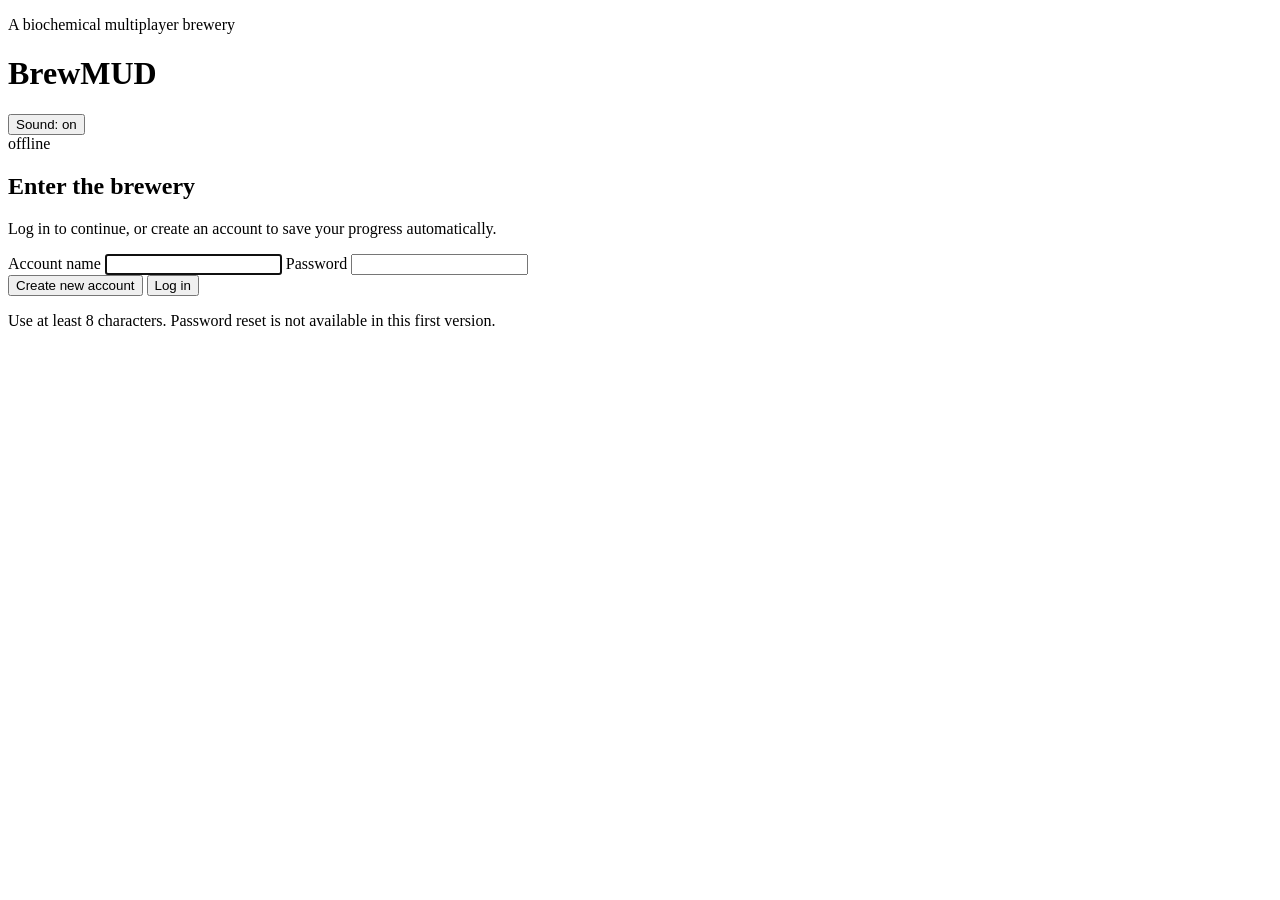
==== brewmud/static/index.html @ bc616069 "Streamline quest and progress sidebar" ====
<!doctype html>
<html lang="en">
<head>
  <meta charset="utf-8">
  <meta name="viewport" content="width=device-width, initial-scale=1">
  <title>BrewMUD</title>
  <link rel="stylesheet" href="/style.css">
</head>
<body>
  <main class="shell">
    <header>
      <div>
        <p class="eyebrow">A biochemical multiplayer brewery</p>
        <h1>Brew<span>MUD</span></h1>
      </div>
      <div class="connection-controls">
        <button id="sound-toggle" class="sound-toggle" type="button" aria-pressed="true">Sound: on</button>
        <div id="status" class="status">offline</div>
      </div>
    </header>

    <section id="login" class="login" aria-labelledby="login-title">
      <div>
        <h2 id="login-title">Enter the brewery</h2>
        <p>Log in to continue, or create an account to save your progress automatically.</p>
      </div>
      <form id="login-form">
        <div class="account-fields">
          <label for="name">Account name</label>
          <input id="name" name="name" minlength="2" maxlength="24" autocomplete="username" required autofocus>
          <label for="password">Password</label>
          <input id="password" name="password" type="password" minlength="8" maxlength="128" autocomplete="current-password" required>
        </div>
        <div class="account-actions">
          <button type="submit" data-action="register">Create new account</button>
          <button type="submit" data-action="login">Log in</button>
        </div>
        <p class="account-note">Use at least 8 characters. Password reset is not available in this first version.</p>
        <p id="login-error" class="error" role="alert"></p>
      </form>
    </section>

    <section id="instructions" class="instructions" aria-labelledby="instructions-title" hidden>
      <p class="eyebrow">Your first brewery shift</p>
      <h2 id="instructions-title">How to play BrewMUD</h2>
      <div class="instruction-grid">
        <div>
          <h3>Explore</h3>
          <p>Each location lists its residents and exits. Move with <code>N</code>, <code>S</code>, <code>E</code>, <code>W</code>, <code>U</code>, <code>D</code>, <code>I</code>, or <code>O</code>. Use <code>MAP</code> when you lose your bearings.</p>
        </div>
        <div>
          <h3>Shorten names</h3>
          <p>You rarely need to type a full name. <code>TALK TRAIN</code> works for the Training Coordinator, and <code>L SENSOR</code> works like <code>LOOK DISSOLVED-OXYGEN SENSOR</code>. Capitalization does not matter.</p>
        </div>
        <div>
          <h3>Take assignments</h3>
          <p>Talk to brewery residents; many will ask for help. Your current objectives appear with room descriptions. Use <code>JOURNAL</code> for details or <code>HINT</code> for directions.</p>
        </div>
        <div>
          <h3>Work together</h3>
          <p>Use <code>WHO</code> to see other players. When someone is in your location, enter <code>SAY hello</code> in the command box to speak to them. Players explore independently, and pop quizzes remain individual.</p>
        </div>
      </div>
      <p class="first-step">Begin by entering <code>TALK TRAIN</code> when you reach the brewery.</p>
      <p class="continue-prompt">Press any key to continue</p>
      <button id="instructions-continue" type="button">Continue</button>
    </section>

    <section id="game" class="game" hidden>
      <div class="play-area">
        <div id="terminal" class="terminal" role="log" aria-live="polite" aria-label="Game output"></div>
        <aside id="progress-panel" class="progress-panel" aria-label="Player information">
          <section class="side-section quest-panel" aria-labelledby="quest-panel-title">
            <p id="quest-panel-title" class="side-title">Active quest</p>
            <p id="quest-title" class="quest-title">First Day in the Brewery</p>
            <p id="quest-description" class="quest-description">The Training Coordinator has a first assignment.</p>
            <p class="objective-label">Objective</p>
            <p id="quest-objective" class="quest-objective">Find the Training Coordinator.</p>
          </section>
          <section class="side-section map-panel" aria-labelledby="map-panel-title">
            <p id="map-panel-title" class="side-title">Regional map</p>
            <p id="mini-map-title" class="mini-map-title">Maltings</p>
            <div id="mini-map" class="mini-map" role="img" aria-label="Current regional map"></div>
            <p id="mini-map-current" class="mini-map-current">Here: Brewery Gate</p>
          </section>
          <section class="side-section progress-section" aria-labelledby="progress-title">
            <p id="progress-title" class="side-title">Your progress</p>
            <p id="progress-rank" class="progress-rank">Brewery Visitor</p>
            <dl>
              <div><dt>Insight</dt><dd id="progress-insight">0</dd></div>
              <div><dt>Locations</dt><dd id="progress-locations">0/90</dd></div>
              <div><dt>Quests</dt><dd id="progress-quests">0/16</dd></div>
              <div><dt>Checks</dt><dd id="progress-checks">0/39</dd></div>
            </dl>
            <p id="progress-next" class="progress-next">Next rank: Malt House Hand at 20 Insight.</p>
          </section>
        </aside>
      </div>
      <form id="command-form" class="command-row">
        <label for="command">command&gt;</label>
        <input id="command" autocomplete="off" spellcheck="false" aria-label="Command">
        <button type="submit">Send</button>
      </form>
      <p class="shortcut">Try <code>look</code>, <code>map</code>, <code>who</code>, <code>say hello</code>, or <code>help</code>.</p>
    </section>
  </main>
  <script src="/app.js"></script>
</body>
</html>
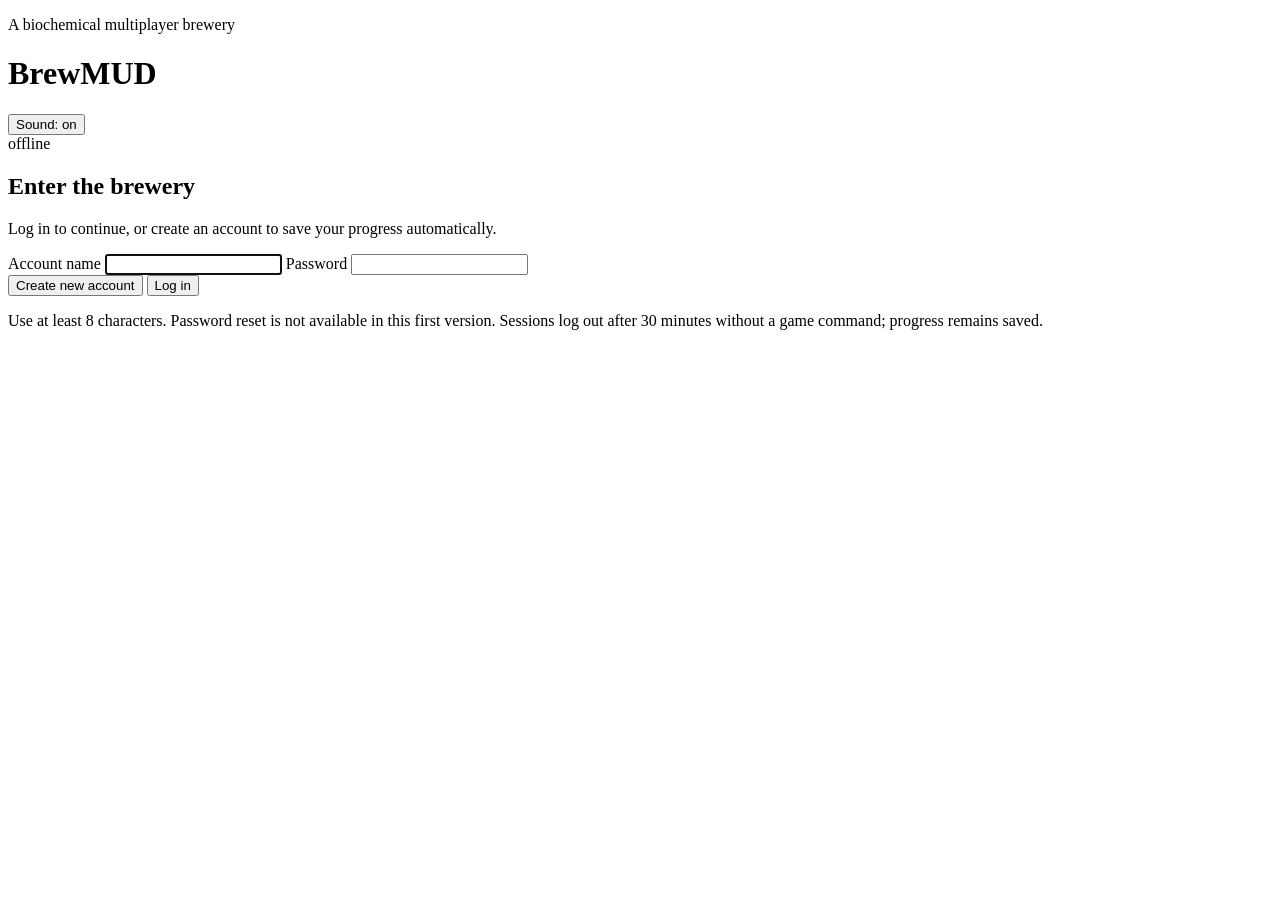
==== commit 5b3d09de: "Log out sessions after 30 minutes idle" ====
--- a/brewmud/static/index.html
+++ b/brewmud/static/index.html
@@ -35,7 +35,7 @@
           <button type="submit" data-action="register">Create new account</button>
           <button type="submit" data-action="login">Log in</button>
         </div>
-        <p class="account-note">Use at least 8 characters. Password reset is not available in this first version.</p>
+        <p class="account-note">Use at least 8 characters. Password reset is not available in this first version. Sessions log out after 30 minutes without a game command; progress remains saved.</p>
         <p id="login-error" class="error" role="alert"></p>
       </form>
     </section>
@@ -54,7 +54,7 @@
         </div>
         <div>
           <h3>Take assignments</h3>
-          <p>Talk to brewery residents; many will ask for help. Your current objectives appear with room descriptions. Use <code>JOURNAL</code> for details or <code>HINT</code> for directions.</p>
+          <p>Talk to brewery residents; many will ask for help. Your current objective appears in the side panel. Use <code>JOURNAL</code> for details or <code>HINT</code> for directions.</p>
         </div>
         <div>
           <h3>Work together</h3>
@@ -82,6 +82,7 @@
             <p id="mini-map-title" class="mini-map-title">Maltings</p>
             <div id="mini-map" class="mini-map" role="img" aria-label="Current regional map"></div>
             <p id="mini-map-current" class="mini-map-current">Here: Brewery Gate</p>
+            <p class="map-help">Type <code>MAP</code> for names and regional transitions.</p>
           </section>
           <section class="side-section progress-section" aria-labelledby="progress-title">
             <p id="progress-title" class="side-title">Your progress</p>
@@ -92,7 +93,7 @@
               <div><dt>Quests</dt><dd id="progress-quests">0/16</dd></div>
               <div><dt>Checks</dt><dd id="progress-checks">0/39</dd></div>
             </dl>
-            <p id="progress-next" class="progress-next">Next rank: Malt House Hand at 20 Insight.</p>
+            <p id="progress-next" class="progress-next">Next rank: Brewery Trainee at 25 Insight.</p>
           </section>
         </aside>
       </div>
@@ -101,9 +102,35 @@
         <input id="command" autocomplete="off" spellcheck="false" aria-label="Command">
         <button type="submit">Send</button>
       </form>
-      <p class="shortcut">Try <code>look</code>, <code>map</code>, <code>who</code>, <code>say hello</code>, or <code>help</code>.</p>
+      <p class="shortcut">Try <code>look</code>, <code>map</code>, <code>who</code>, <code>say hello</code>, <code>survey</code>, or <code>help</code>.</p>
     </section>
   </main>
+  <dialog id="survey-dialog" class="survey-dialog" aria-labelledby="survey-title">
+    <form id="survey-form">
+      <div class="survey-heading">
+        <div>
+          <p class="eyebrow">Anonymous course evaluation</p>
+          <h2 id="survey-title">How did BrewMUD work as a study guide?</h2>
+        </div>
+        <button id="survey-close" class="survey-close" type="button" aria-label="Close survey">×</button>
+      </div>
+      <p class="survey-privacy">
+        Completing this form is recorded on your account, but your answers are stored separately
+        without your account name, rank, activity, or submission time. Do not include identifying
+        information in the optional comment.
+      </p>
+      <p id="survey-scale" class="survey-scale"></p>
+      <div id="survey-questions" class="survey-questions"></div>
+      <label for="survey-comment" class="survey-comment-label">Optional comment</label>
+      <p class="survey-comment-prompt">What helped most, what frustrated you, or what should change?</p>
+      <textarea id="survey-comment" rows="5"></textarea>
+      <p id="survey-error" class="error" role="alert"></p>
+      <div class="survey-actions">
+        <button id="survey-cancel" class="secondary-button" type="button">Finish later</button>
+        <button type="submit">Submit anonymous evaluation</button>
+      </div>
+    </form>
+  </dialog>
   <script src="/app.js"></script>
 </body>
 </html>
